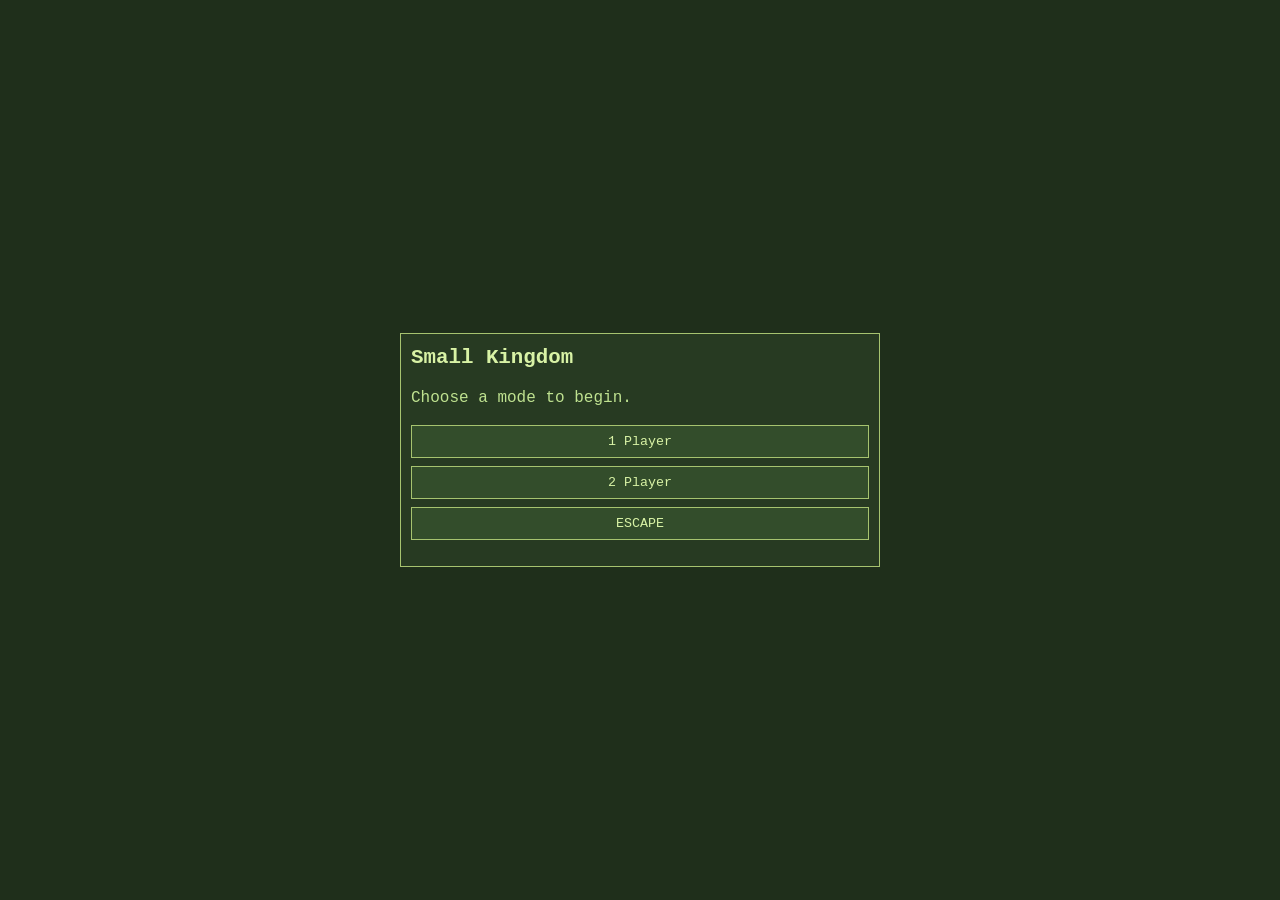
==== index.html @ 7035129c "first commit" ====
<!doctype html>
<html lang="en">
  <head>
    <meta charset="UTF-8" />
    <meta name="viewport" content="width=device-width, initial-scale=1.0" />
    <title>Yawhg-Style Prototype</title>
    <link rel="stylesheet" href="style.css" />
  </head>
  <body class="start-cover-active">
    <div class="start-menu" id="startMenu">
      <div class="panel start-panel">
        <h1>Small Kingdom</h1>
        <p class="muted">Choose a mode to begin.</p>
        <div class="menu-actions">
          <button type="button" id="startOnePlayer">1 Player</button>
          <button type="button" id="startTwoPlayer">2 Player</button>
          <button type="button" id="escapeButton">ESCAPE</button>
        </div>
        <p class="muted" id="startStatus"></p>
      </div>
    </div>

    <div class="container hidden" id="gameContainer">
      <div class="panel">
        <h1>Small Kingdom (Yawhg-Style Prototype)</h1>
      </div>

      <div class="panel tracker">
        <div><span class="label">Round:</span> <span id="roundValue">1</span></div>
        <div>
          <span class="label">Current Player:</span>
          <span id="playerTurnValue">1</span> / <span id="playerCountValue">2</span>
        </div>
        <div>
          <span class="label">Theme:</span>
          <select id="themeSelect" aria-label="Theme selector">
            <option value="gba-olive">GBA Olive</option>
            <option value="gba-teal">GBA Teal</option>
            <option value="gba-violet">GBA Violet</option>
            <option value="terminal">Terminal Green</option>
          </select>
        </div>
      </div>

      <div class="panel" id="playerPanel">
        <h2>Player Info</h2>
        <p><span class="label">Name:</span> <span id="playerName"></span></p>
        <div class="stats-grid" id="statsGrid"></div>
      </div>

      <div class="panel" id="eventPanel">
        <h2>Event</h2>
        <p class="event-text" id="eventText"></p>
        <div class="choices">
          <button type="button" id="choiceAButton"></button>
          <button type="button" id="choiceBButton"></button>
        </div>
      </div>

      <div class="panel">
        <h2>History</h2>
        <div id="log" class="log"></div>
      </div>
    </div>

    <script src="script.js"></script>
  </body>
</html>
---- style.css ----
* {
  box-sizing: border-box;
}

:root {
  --bg: #1f2f1b;
  --text: #d8f2a5;
  --panel-bg: #273a22;
  --border: #a6c36f;
  --button-bg: #334d2b;
  --button-hover: #3f5f36;
  --button-active: #2b4325;
  --muted: #bfe290;
  --log-bg: #22331d;
  --log-border: #89ab57;
}

body[data-theme="gba-teal"] {
  --bg: #132a2e;
  --text: #c9f4ec;
  --panel-bg: #1c3a40;
  --border: #74b3a7;
  --button-bg: #285059;
  --button-hover: #31626d;
  --button-active: #20454d;
  --muted: #a8ddd3;
  --log-bg: #19353b;
  --log-border: #5f9a8f;
}

body[data-theme="gba-violet"] {
  --bg: #231e34;
  --text: #e2d8ff;
  --panel-bg: #2e2844;
  --border: #9c88d6;
  --button-bg: #3a3260;
  --button-hover: #4a3f78;
  --button-active: #322b53;
  --muted: #c8b6f5;
  --log-bg: #29223d;
  --log-border: #7e68bc;
}

body[data-theme="terminal"] {
  --bg: #000000;
  --text: #00ff66;
  --panel-bg: #050505;
  --border: #00aa44;
  --button-bg: #001a0a;
  --button-hover: #003314;
  --button-active: #004d1f;
  --muted: #7dffad;
  --log-bg: #020202;
  --log-border: #007a33;
}

body {
  margin: 0;
  background: var(--bg);
  color: var(--text);
  font-family: "Courier New", Courier, monospace;
  line-height: 1.35;
}

body.start-cover-active {
  overflow: hidden;
}

.hidden {
  display: none !important;
}

.start-menu {
  position: fixed;
  inset: 0;
  z-index: 1000;
  min-height: 100vh;
  display: grid;
  place-items: center;
  padding: 12px;
  background: var(--bg);
}

.start-panel {
  width: min(480px, 100%);
}

.menu-actions {
  display: grid;
  gap: 8px;
  margin-top: 8px;
}

.container {
  max-width: 920px;
  margin: 0 auto;
  padding: 12px;
  display: grid;
  gap: 10px;
}

.panel {
  border: 1px solid var(--border);
  padding: 10px;
  background: var(--panel-bg);
}

h1,
h2 {
  margin: 0 0 8px 0;
  font-weight: 700;
}

h1 {
  font-size: 1.3rem;
}

h2 {
  font-size: 1rem;
}

.tracker {
  display: flex;
  gap: 20px;
  flex-wrap: wrap;
}

.label {
  font-weight: 700;
}

.stats-grid {
  display: grid;
  grid-template-columns: repeat(2, minmax(120px, 1fr));
  gap: 6px;
}

.event-text {
  margin: 0 0 10px 0;
}

.choices {
  display: flex;
  gap: 8px;
  flex-wrap: wrap;
}

select {
  border: 1px solid var(--border);
  background: var(--button-bg);
  color: var(--text);
  padding: 6px 8px;
  font-family: inherit;
}

button {
  border: 1px solid var(--border);
  background: var(--button-bg);
  color: var(--text);
  padding: 8px 12px;
  font-family: inherit;
  cursor: pointer;
}

button:hover {
  background: var(--button-hover);
}

button:active {
  background: var(--button-active);
}

.log {
  max-height: 240px;
  overflow-y: auto;
  display: grid;
  gap: 6px;
}

.log-entry {
  border: 1px dashed var(--log-border);
  padding: 6px;
  background: var(--log-bg);
}

.muted {
  color: var(--muted);
}
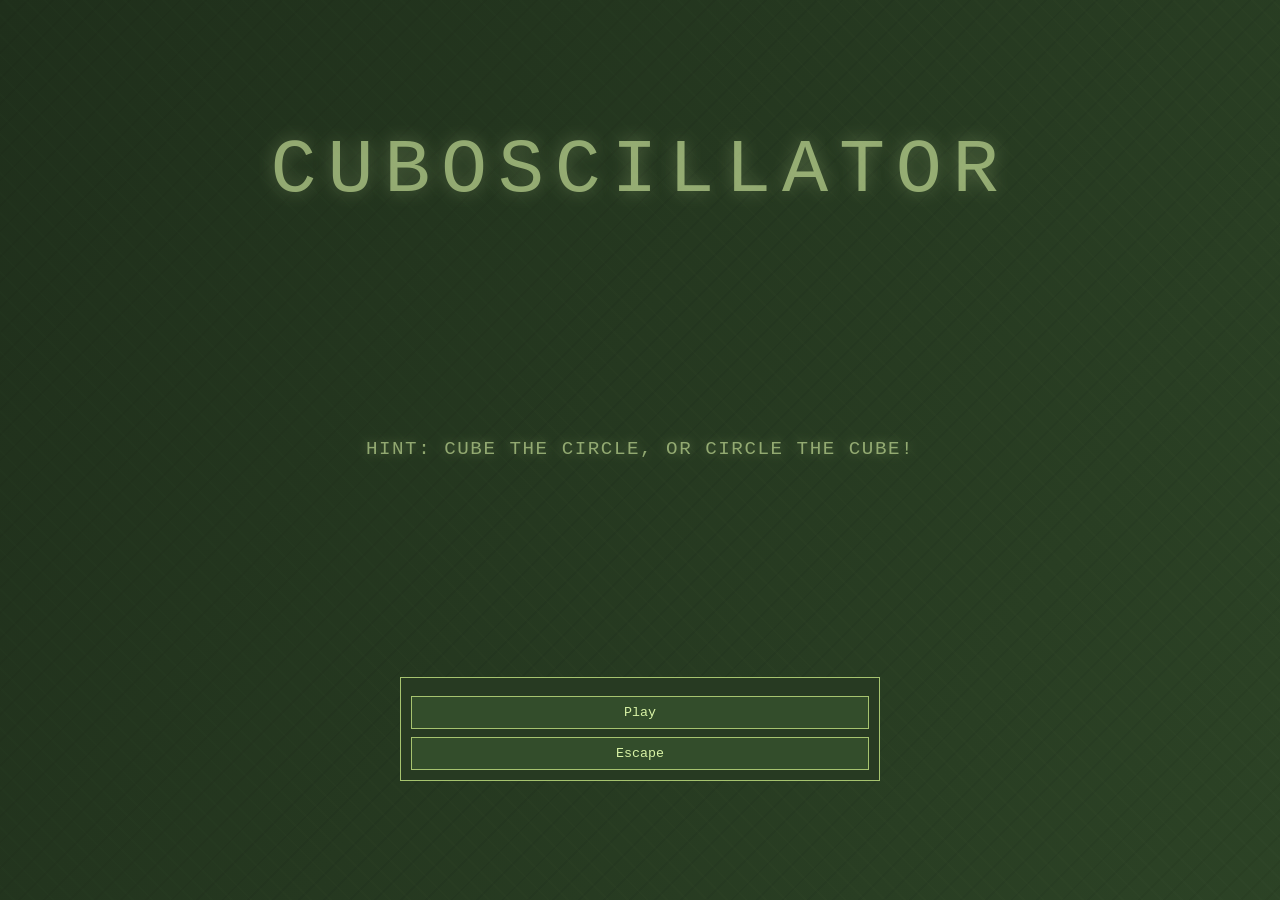
==== commit 342316e5: "dd" ====
--- a/index.html
+++ b/index.html
@@ -8,58 +8,114 @@
   </head>
   <body class="start-cover-active">
     <div class="start-menu" id="startMenu">
-      <div class="panel start-panel">
-        <h1>Small Kingdom</h1>
-        <p class="muted">Choose a mode to begin.</p>
+      <canvas id="waveVisualizer" class="wave-visualizer" aria-hidden="true"></canvas>
+      <div class="start-title" aria-hidden="true">cuboscillator</div>
+      <div class="start-hint" aria-hidden="true">Hint: Cube the Circle, or Circle the Cube!</div>
+      <div class="panel start-panel" id="modePanel">
         <div class="menu-actions">
-          <button type="button" id="startOnePlayer">1 Player</button>
-          <button type="button" id="startTwoPlayer">2 Player</button>
-          <button type="button" id="escapeButton">ESCAPE</button>
-        </div>
-        <p class="muted" id="startStatus"></p>
-      </div>
-    </div>
-
-    <div class="container hidden" id="gameContainer">
-      <div class="panel">
-        <h1>Small Kingdom (Yawhg-Style Prototype)</h1>
-      </div>
-
-      <div class="panel tracker">
-        <div><span class="label">Round:</span> <span id="roundValue">1</span></div>
-        <div>
-          <span class="label">Current Player:</span>
-          <span id="playerTurnValue">1</span> / <span id="playerCountValue">2</span>
-        </div>
-        <div>
-          <span class="label">Theme:</span>
-          <select id="themeSelect" aria-label="Theme selector">
-            <option value="gba-olive">GBA Olive</option>
-            <option value="gba-teal">GBA Teal</option>
-            <option value="gba-violet">GBA Violet</option>
-            <option value="terminal">Terminal Green</option>
-          </select>
+          <button type="button" id="startOnePlayer">Play</button>
+          <button type="button" id="escapeButton">Escape</button>
         </div>
       </div>
 
-      <div class="panel" id="playerPanel">
-        <h2>Player Info</h2>
-        <p><span class="label">Name:</span> <span id="playerName"></span></p>
-        <div class="stats-grid" id="statsGrid"></div>
-      </div>
-
-      <div class="panel" id="eventPanel">
-        <h2>Event</h2>
-        <p class="event-text" id="eventText"></p>
-        <div class="choices">
-          <button type="button" id="choiceAButton"></button>
-          <button type="button" id="choiceBButton"></button>
+      <div class="cube-overlay hidden" id="cubeOverlay">
+        <div class="cube-scene" aria-hidden="true">
+          <div class="cube-rotator">
+            <div class="cube" id="practiceCube">
+              <div class="cube-face face-front"></div>
+              <div class="cube-face face-back"></div>
+              <div class="cube-face face-right"></div>
+              <div class="cube-face face-left"></div>
+              <div class="cube-face face-top"></div>
+              <div class="cube-face face-bottom"></div>
+            </div>
+          </div>
         </div>
       </div>
 
-      <div class="panel">
-        <h2>History</h2>
-        <div id="log" class="log"></div>
+      <div class="cube-boundary" id="cubeBoundary" aria-hidden="true"></div>
+
+      <div class="cube-hover-ring center-ring" id="cubeHoverRing" aria-hidden="true"></div>
+
+      <div class="hud-panel hidden" id="hudPanel">
+        <div class="hud-row">
+          <label class="hud-toggle">
+            <input type="checkbox" id="toggleWaveCoords" checked />
+            <span>Show wave position</span>
+          </label>
+        </div>
+        <div class="hud-row">
+          <label class="hud-toggle">
+            <input type="checkbox" id="toggleWaveHeader" checked />
+            <span>Show waveform header</span>
+          </label>
+        </div>
+        <div class="hud-row">
+          <label class="hud-toggle">
+            <input type="checkbox" id="toggleFloatStop" />
+            <span>Stop floating</span>
+          </label>
+        </div>
+      </div>
+
+      <div class="waveform-header hidden" id="waveformHeader">Sine</div>
+
+      <div class="panel start-panel hidden" id="controlPanel">
+        <div class="status-row cube-coords-hud" id="cubeCoords">
+          <div class="coord-line">
+            <span>Cube dX:</span>
+            <strong id="cubeCoordX">0</strong>
+          </div>
+          <div class="coord-line">
+            <span>Cube dY:</span>
+            <strong id="cubeCoordY">0</strong>
+          </div>
+          <div class="coord-line">
+            <span>Dist:</span>
+            <strong id="cubeCoordDist">0</strong>
+          </div>
+        </div>
+        <div class="status-row wave-coords-hud hidden" id="waveCoords">
+          <div class="coord-line">
+            <span>Freq:</span>
+            <strong id="waveCoordX">0.00</strong>
+          </div>
+          <div class="coord-line">
+            <span>Amp:</span>
+            <strong id="waveCoordY">0.00</strong>
+          </div>
+        </div>
+        <div class="control-grid">
+          <div class="wasd-grid character-grid" id="wasdGrid">
+            <div class="wasd-card character-card" data-wasd-card data-key="W">
+              <div class="selection-arrow" aria-hidden="true">W</div>
+            </div>
+            <div class="wasd-card character-card" data-wasd-card data-key="A">
+              <div class="selection-arrow" aria-hidden="true">A</div>
+            </div>
+            <div class="wasd-card character-card" data-wasd-card data-key="S">
+              <div class="selection-arrow" aria-hidden="true">S</div>
+            </div>
+            <div class="wasd-card character-card" data-wasd-card data-key="D">
+              <div class="selection-arrow" aria-hidden="true">D</div>
+            </div>
+          </div>
+
+          <div class="direction-grid character-grid" id="directionGrid">
+            <div class="direction-card character-card" data-direction-card data-key="ArrowLeft">
+              <div class="selection-arrow" aria-hidden="true">&larr;</div>
+            </div>
+            <div class="direction-card character-card" data-direction-card data-key="ArrowUp">
+              <div class="selection-arrow" aria-hidden="true">&uarr;</div>
+            </div>
+            <div class="direction-card character-card" data-direction-card data-key="ArrowRight">
+              <div class="selection-arrow" aria-hidden="true">&rarr;</div>
+            </div>
+            <div class="direction-card character-card" data-direction-card data-key="ArrowDown">
+              <div class="selection-arrow" aria-hidden="true">&darr;</div>
+            </div>
+          </div>
+        </div>
       </div>
     </div>
 
--- a/style.css
+++ b/style.css
@@ -13,6 +13,16 @@
   --muted: #bfe290;
   --log-bg: #22331d;
   --log-border: #89ab57;
+  --grad-1: #1f2f1b;
+  --grad-2: #334d2b;
+  --grad-3: #6b8f4d;
+  --cube-face: #e6f3d3;
+  --cube-face-back: #142317;
+  --cube-face-right: #ffd98a;
+  --cube-face-left: #9fd6ff;
+  --cube-face-top: #fff1cf;
+  --cube-face-bottom: #1a2a3a;
+  --pulse-color: rgba(255, 224, 154, 0.7);
 }
 
 body[data-theme="gba-teal"] {
@@ -26,6 +36,9 @@
   --muted: #a8ddd3;
   --log-bg: #19353b;
   --log-border: #5f9a8f;
+  --grad-1: #132a2e;
+  --grad-2: #1f5a63;
+  --grad-3: #4ab3a8;
 }
 
 body[data-theme="gba-violet"] {
@@ -39,6 +52,9 @@
   --muted: #c8b6f5;
   --log-bg: #29223d;
   --log-border: #7e68bc;
+  --grad-1: #231e34;
+  --grad-2: #3e2b64;
+  --grad-3: #9c88d6;
 }
 
 body[data-theme="terminal"] {
@@ -52,6 +68,78 @@
   --muted: #7dffad;
   --log-bg: #020202;
   --log-border: #007a33;
+  --grad-1: #000000;
+  --grad-2: #003314;
+  --grad-3: #00aa44;
+}
+
+body[data-theme="synth-red"] {
+  --bg: #2b1010;
+  --text: #ffd9d9;
+  --panel-bg: #3b1717;
+  --border: #d86a6a;
+  --button-bg: #5a2323;
+  --button-hover: #6a2c2c;
+  --button-active: #4a1c1c;
+  --muted: #f3b5b5;
+  --log-bg: #311313;
+  --log-border: #b95555;
+  --grad-1: #2b1010;
+  --grad-2: #6a2424;
+  --grad-3: #cc4b4b;
+  --cube-face: #c8fff4;
+  --cube-face-back: #132f2b;
+  --cube-face-right: #9ff2ff;
+  --cube-face-left: #7df7d5;
+  --cube-face-top: #e6fff9;
+  --cube-face-bottom: #1a3d36;
+  --pulse-color: rgba(138, 214, 255, 0.7);
+}
+
+body[data-theme="synth-blue"] {
+  --bg: #11203f;
+  --text: #d8e8ff;
+  --panel-bg: #1a2d54;
+  --border: #6f93d8;
+  --button-bg: #243f73;
+  --button-hover: #2d4f8d;
+  --button-active: #1d335f;
+  --muted: #b6ceff;
+  --log-bg: #16284a;
+  --log-border: #5d7fc2;
+  --grad-1: #11203f;
+  --grad-2: #2a4f8a;
+  --grad-3: #6f93d8;
+  --cube-face: #ffe1a6;
+  --cube-face-back: #3a250e;
+  --cube-face-right: #ffc36f;
+  --cube-face-left: #ffdca0;
+  --cube-face-top: #fff0c7;
+  --cube-face-bottom: #4a2e10;
+  --pulse-color: rgba(255, 196, 122, 0.7);
+}
+
+body[data-theme="synth-yellow"] {
+  --bg: #2f2a10;
+  --text: #fff6cc;
+  --panel-bg: #423915;
+  --border: #d5bf63;
+  --button-bg: #5a4b1f;
+  --button-hover: #6f5c26;
+  --button-active: #4c3f1b;
+  --muted: #efde9a;
+  --log-bg: #382f13;
+  --log-border: #b39d4a;
+  --grad-1: #2f2a10;
+  --grad-2: #6b5a20;
+  --grad-3: #c7ab3f;
+  --cube-face: #b9d8ff;
+  --cube-face-back: #12253f;
+  --cube-face-right: #8fc0ff;
+  --cube-face-left: #a6ccff;
+  --cube-face-top: #d3e7ff;
+  --cube-face-bottom: #152c4a;
+  --pulse-color: rgba(150, 210, 255, 0.7);
 }
 
 body {
@@ -66,6 +154,21 @@
   overflow: hidden;
 }
 
+body.start-cover-active .wave-visualizer,
+body.start-cover-active .cube-hover-ring,
+body.start-cover-active .waveform-header {
+  opacity: 0;
+  visibility: hidden;
+}
+
+body:not(.start-cover-active) .start-title {
+  display: none;
+}
+
+body:not(.start-cover-active) .start-hint {
+  display: none;
+}
+
 .hidden {
   display: none !important;
 }
@@ -79,16 +182,575 @@
   place-items: center;
   padding: 12px;
   background: var(--bg);
+  overflow: hidden;
+}
+
+.wave-visualizer {
+  position: absolute;
+  inset: 0;
+  width: 100%;
+  height: 100%;
+  z-index: 0;
+  pointer-events: none;
+  opacity: 0.35;
+}
+
+.start-menu::before,
+.start-menu::after {
+  content: "";
+  position: absolute;
+  inset: 0;
+  pointer-events: none;
+  z-index: 0;
+}
+
+.start-menu::before {
+  background: linear-gradient(120deg, var(--grad-1), var(--grad-2), var(--grad-3));
+  background-size: 200% 200%;
+  animation: startGradientPan 18s ease-in-out infinite alternate;
+  opacity: 0.65;
+}
+
+.start-menu::after {
+  background-image:
+    repeating-linear-gradient(45deg, rgba(255, 255, 255, 0.08) 0, rgba(255, 255, 255, 0.08) 2px, transparent 2px, transparent 14px),
+    repeating-linear-gradient(-45deg, rgba(0, 0, 0, 0.12) 0, rgba(0, 0, 0, 0.12) 2px, transparent 2px, transparent 18px);
+  mix-blend-mode: overlay;
+  opacity: 0.4;
+  background-size: 180% 180%;
+  animation: startGeoDrift 24s linear infinite;
 }
 
 .start-panel {
   width: min(480px, 100%);
+  position: relative;
+  z-index: 2;
+}
+
+.start-title {
+  position: relative;
+  z-index: 2;
+  font-size: clamp(2.4rem, 6vw, 5rem);
+  letter-spacing: 0.14em;
+  text-transform: uppercase;
+  color: color-mix(in srgb, var(--text) 70%, transparent);
+  opacity: 0.85;
+  text-shadow: 0 0 18px color-mix(in srgb, var(--text) 35%, transparent);
+}
+
+.start-hint {
+  position: relative;
+  z-index: 2;
+  font-size: clamp(0.9rem, 2.2vw, 1.2rem);
+  letter-spacing: 0.08em;
+  text-transform: uppercase;
+  color: color-mix(in srgb, var(--text) 75%, transparent);
+  opacity: 0.8;
+  text-shadow: 0 0 12px color-mix(in srgb, var(--text) 45%, transparent);
+  animation: hintDrift 12s linear infinite;
+}
+
+.cube-overlay {
+  position: absolute;
+  inset: 0;
+  display: grid;
+  place-items: center;
+  padding-top: 0;
+  z-index: 1;
+  pointer-events: none;
+  transform: translate(var(--cube-offset-x, 0px), var(--cube-offset-y, 0px));
+}
+
+.cube-overlay.no-float .cube-scene {
+  animation: none;
+}
+
+.cube-boundary {
+  position: absolute;
+  left: 50%;
+  top: 40%;
+  width: var(--cube-boundary-width, 440px);
+  height: calc(var(--cube-boundary-height, 360px) * 1.2);
+  transform: translate(-50%, -50%);
+  border: 1px dashed color-mix(in srgb, var(--text) 12%, transparent);
+  border-radius: 18px;
+  opacity: 0;
+  pointer-events: none;
+  transition: border-color 0.15s ease, box-shadow 0.15s ease, opacity 0.15s ease;
+}
+
+.cube-boundary.edge-left {
+  box-shadow: inset 6px 0 14px color-mix(in srgb, var(--text) 40%, transparent);
+  opacity: 0.7;
+}
+
+.cube-boundary.edge-right {
+  box-shadow: inset -6px 0 14px color-mix(in srgb, var(--text) 40%, transparent);
+  opacity: 0.7;
+}
+
+.cube-boundary.edge-top {
+  box-shadow: inset 0 6px 14px color-mix(in srgb, var(--text) 40%, transparent);
+  opacity: 0.7;
+}
+
+.cube-boundary.edge-bottom {
+  box-shadow: inset 0 -6px 14px color-mix(in srgb, var(--text) 40%, transparent);
+  opacity: 0.7;
+}
+
+.cube-overlay .cube-scene {
+  transform: translateY(-156px);
+  animation: cubeFloat 5.6s ease-in-out infinite;
+}
+
+.cube-overlay .cube-hover-ring {
+  pointer-events: auto;
+}
+
+.cube-hover-ring.center-ring {
+  position: absolute;
+  left: 50%;
+  top: 32%;
+  transform: translate(-50%, -50%);
+  pointer-events: none;
+  z-index: 1;
+}
+
+.hud-panel {
+  position: absolute;
+  top: 16px;
+  right: 16px;
+  z-index: 4;
+  display: grid;
+  gap: 8px;
+  text-align: right;
+}
+
+.hud-row {
+  display: flex;
+  justify-content: flex-end;
+}
+
+.hud-toggle {
+  display: flex;
+  gap: 8px;
+  align-items: center;
+  font-size: 0.85rem;
+  background: color-mix(in srgb, var(--panel-bg) 70%, transparent);
+  border: 1px solid color-mix(in srgb, var(--border) 60%, transparent);
+  padding: 6px 10px;
+  border-radius: 999px;
+}
+
+.hud-toggle input {
+  accent-color: var(--text);
+}
+
+.waveform-header {
+  position: absolute;
+  left: 50%;
+  top: 14%;
+  transform: translate(-50%, -50%);
+  font-size: clamp(2.6rem, 6vw, 4.8rem);
+  font-weight: 700;
+  letter-spacing: 0.08em;
+  text-transform: uppercase;
+  color: color-mix(in srgb, var(--text) 40%, transparent);
+  opacity: 0.45;
+  pointer-events: none;
+}
+
+.status-row {
+  display: flex;
+  justify-content: center;
+  gap: 8px;
+  margin-bottom: 10px;
+  font-size: 0.85rem;
+}
+
+.wave-coords-hud {
+  position: absolute;
+  top: -72px;
+  left: auto;
+  right: 12px;
+  width: calc(50% - 8px);
+  margin-bottom: 0;
+  flex-direction: column;
+  align-items: flex-end;
+  gap: 4px;
+  background: none;
+  border: none;
+  padding: 0;
+}
+
+.coord-line {
+  display: flex;
+  gap: 6px;
+  align-items: baseline;
+}
+
+.cube-coords-hud {
+  position: absolute;
+  top: -72px;
+  left: 12px;
+  right: auto;
+  width: calc(50% - 8px);
+  margin-bottom: 0;
+  flex-direction: column;
+  align-items: flex-start;
+  gap: 4px;
+  background: none;
+  border: none;
+  padding: 0;
+}
+
+#controlPanel {
+  position: absolute;
+  left: 50%;
+  bottom: 12px;
+  transform: translateX(-50%);
+  width: min(680px, calc(100% - 24px));
+  z-index: 3;
+  margin-top: 0;
+  background: color-mix(in srgb, var(--panel-bg) 62%, transparent);
+  backdrop-filter: blur(2px);
+  border-width: 2px;
+}
+
+#controlPanel.space-active {
+  box-shadow: 0 0 0 2px var(--text), 0 0 18px color-mix(in srgb, var(--text) 45%, transparent);
 }
 
 .menu-actions {
   display: grid;
   gap: 8px;
   margin-top: 8px;
+}
+
+.cube-scene {
+  display: grid;
+  place-items: center;
+  margin: 0;
+  min-height: 170px;
+  perspective: 700px;
+}
+
+.cube-hover-ring {
+  position: relative;
+  width: 210px;
+  height: 210px;
+  border-radius: 50%;
+  display: grid;
+  place-items: center;
+  border: 1px dashed color-mix(in srgb, var(--text) 45%, transparent);
+  box-shadow: 0 0 24px color-mix(in srgb, var(--text) 22%, transparent);
+}
+
+.cube-hover-ring.pulsing::after {
+  content: "";
+  position: absolute;
+  inset: -12px;
+  border-radius: 50%;
+  border: 1px solid var(--pulse-color);
+  box-shadow: 0 0 28px color-mix(in srgb, var(--pulse-color) 70%, transparent);
+  opacity: 0;
+  transform: scale(0.9);
+  animation: ringPulse 1.2s ease-out infinite;
+  pointer-events: none;
+}
+
+.cube-rotator {
+  transform-style: preserve-3d;
+  animation: cubeSpin 9s linear infinite;
+}
+
+.cube {
+  --cube-size: 74px;
+  --cube-tilt-x: -18deg;
+  --cube-tilt-y: 22deg;
+  position: relative;
+  width: var(--cube-size);
+  height: var(--cube-size);
+  transform-style: preserve-3d;
+  transform: rotateX(var(--cube-tilt-x)) rotateY(var(--cube-tilt-y));
+  transition: transform 0.18s ease-out, width 0.18s ease-out, height 0.18s ease-out;
+}
+
+.cube-face {
+  position: absolute;
+  inset: 0;
+  border: 1px solid var(--border);
+  background: var(--cube-face);
+}
+
+.face-front {
+  transform: translateZ(calc(var(--cube-size) / 2));
+}
+
+.face-back {
+  transform: rotateY(180deg) translateZ(calc(var(--cube-size) / 2));
+  background: var(--cube-face-back);
+}
+
+.face-right {
+  transform: rotateY(90deg) translateZ(calc(var(--cube-size) / 2));
+  background: var(--cube-face-right);
+}
+
+.face-left {
+  transform: rotateY(-90deg) translateZ(calc(var(--cube-size) / 2));
+  background: var(--cube-face-left);
+}
+
+.face-top {
+  transform: rotateX(90deg) translateZ(calc(var(--cube-size) / 2));
+  background: var(--cube-face-top);
+}
+
+.face-bottom {
+  transform: rotateX(-90deg) translateZ(calc(var(--cube-size) / 2));
+  background: var(--cube-face-bottom);
+}
+
+.character-grid {
+  display: grid;
+  grid-template-columns: repeat(3, minmax(96px, 1fr));
+  gap: 10px 12px;
+  margin-top: 10px;
+  justify-items: stretch;
+}
+
+.control-grid {
+  display: grid;
+  grid-template-columns: repeat(2, minmax(180px, 1fr));
+  gap: 16px;
+  align-items: start;
+}
+
+.direction-grid {
+  grid-template-columns: repeat(3, minmax(96px, 1fr));
+  grid-template-areas:
+    ". up ."
+    "left down right";
+  max-width: 430px;
+  margin-inline: auto;
+}
+
+.wasd-grid {
+  grid-template-columns: repeat(3, minmax(96px, 1fr));
+  grid-template-areas:
+    ". up ."
+    "left down right";
+  max-width: 430px;
+  margin-inline: auto;
+}
+
+.wasd-card[data-key="W"] {
+  grid-area: up;
+}
+
+.wasd-card[data-key="A"] {
+  grid-area: left;
+}
+
+.wasd-card[data-key="S"] {
+  grid-area: down;
+}
+
+.wasd-card[data-key="D"] {
+  grid-area: right;
+}
+
+.direction-card[data-key="ArrowUp"] {
+  grid-area: up;
+}
+
+.direction-card[data-key="ArrowLeft"] {
+  grid-area: left;
+}
+
+.direction-card[data-key="ArrowDown"] {
+  grid-area: down;
+}
+
+.direction-card[data-key="ArrowRight"] {
+  grid-area: right;
+}
+
+.synth-panel {
+  margin-top: 10px;
+}
+
+.synth-controls {
+  display: flex;
+  gap: 8px;
+  flex-wrap: wrap;
+  align-items: center;
+}
+
+.synth-controls label {
+  font-weight: 700;
+}
+
+.character-card {
+  position: relative;
+  border: 1px solid var(--border);
+  background: var(--panel-bg);
+  padding: 12px;
+  transition: border-color 0.15s ease, box-shadow 0.15s ease,
+    transform 0.15s ease;
+  width: 100%;
+  height: 118px;
+  display: flex;
+  flex-direction: column;
+  align-items: center;
+  justify-content: center;
+  text-align: center;
+}
+
+.character-card h3 {
+  margin: 0 0 4px 0;
+}
+
+.selection-arrow {
+  font-size: 1.6rem;
+  color: var(--muted);
+  margin-bottom: 6px;
+  display: inline-block;
+  transition: color 0.2s ease, transform 0.2s ease;
+}
+
+.character-card.active {
+  border-color: var(--text);
+  box-shadow: 0 0 0 2px var(--text);
+  transform: translateY(-2px);
+}
+
+.character-card.active .selection-arrow {
+  color: var(--text);
+  animation: arrowPulse 1s ease-in-out infinite;
+}
+
+.character-card.taken {
+  opacity: 0.45;
+  filter: grayscale(0.25);
+}
+
+.character-card.taken .selection-arrow {
+  animation: none;
+}
+
+.character-badge {
+  position: absolute;
+  top: 8px;
+  right: 8px;
+  padding: 2px 6px;
+  border: 1px solid var(--border);
+  background: var(--button-bg);
+  font-size: 0.75rem;
+  color: var(--text);
+}
+
+@keyframes arrowPulse {
+  0% {
+    transform: translateY(0);
+  }
+  50% {
+    transform: translateY(-3px);
+  }
+  100% {
+    transform: translateY(0);
+  }
+}
+
+@media (max-width: 540px) {
+  .character-grid {
+    grid-template-columns: 1fr;
+  }
+
+  .control-grid {
+    grid-template-columns: 1fr;
+  }
+
+  .direction-grid {
+    grid-template-columns: repeat(3, minmax(80px, 1fr));
+    grid-template-areas:
+      ". up ."
+      "left down right";
+  }
+}
+
+@keyframes startGradientPan {
+  0% {
+    background-position: 0% 50%;
+  }
+  100% {
+    background-position: 100% 50%;
+  }
+}
+
+@keyframes startGeoDrift {
+  0% {
+    background-position: 0% 0%;
+  }
+  100% {
+    background-position: 120% 120%;
+  }
+}
+
+@keyframes cubeSpin {
+  0% {
+    transform: rotateY(0deg);
+  }
+  100% {
+    transform: rotateY(360deg);
+  }
+}
+
+@keyframes hintDrift {
+  0% {
+    transform: translate(0, 0);
+  }
+  25% {
+    transform: translate(8px, 0);
+  }
+  50% {
+    transform: translate(8px, 8px);
+  }
+  75% {
+    transform: translate(0, 8px);
+  }
+  100% {
+    transform: translate(0, 0);
+  }
+}
+
+@keyframes ringPulse {
+  0% {
+    opacity: 0.75;
+    transform: scale(0.9);
+  }
+  70% {
+    opacity: 0;
+    transform: scale(1.2);
+  }
+  100% {
+    opacity: 0;
+    transform: scale(1.25);
+  }
+}
+
+@keyframes cubeFloat {
+  0% {
+    transform: translateY(-156px);
+  }
+  50% {
+    transform: translateY(-176px);
+  }
+  100% {
+    transform: translateY(-156px);
+  }
 }
 
 .container {
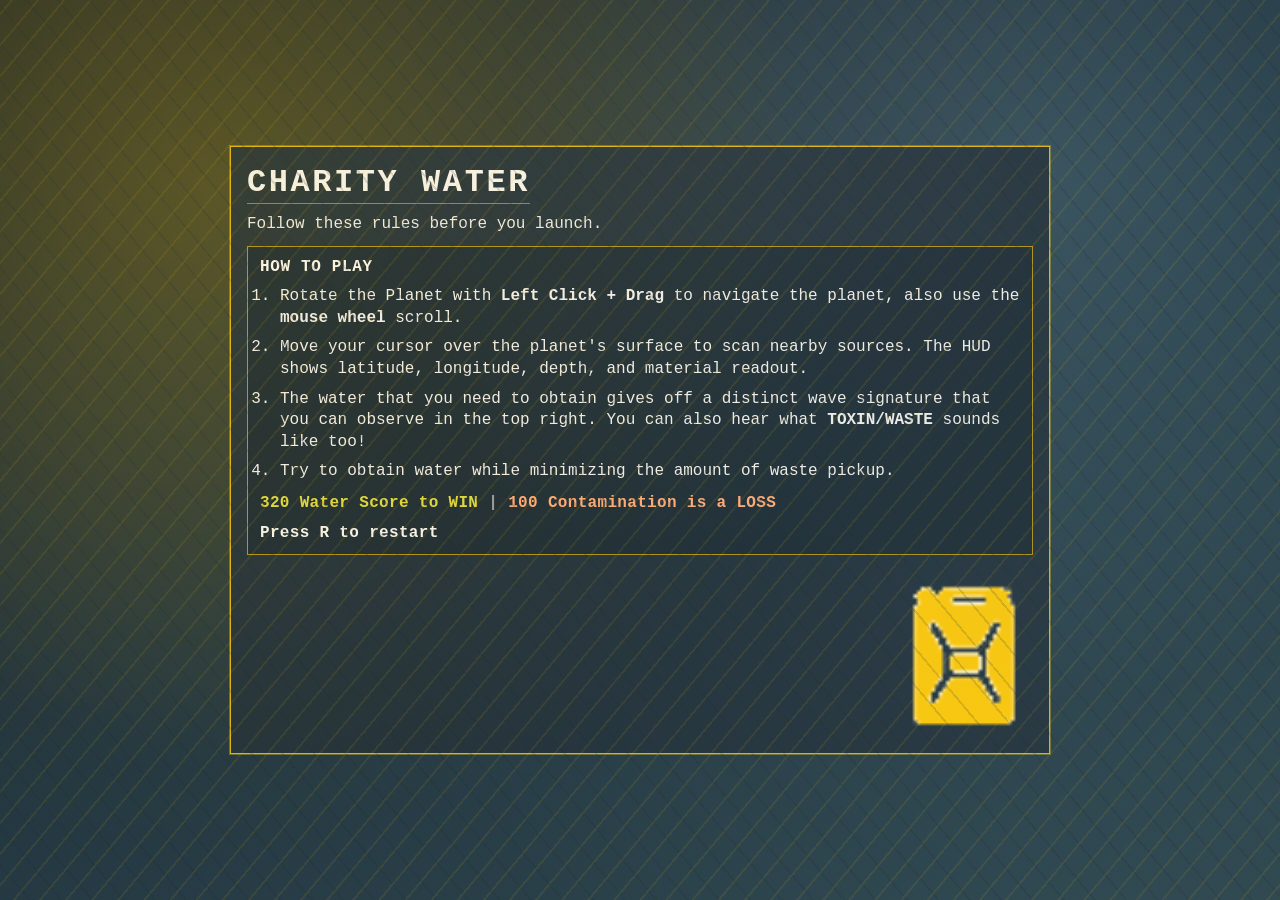
==== commit 969661aa: "ADDED COLOR SCHEME + Brand" ====
--- a/index.html
+++ b/index.html
@@ -7,118 +7,144 @@
     <link rel="stylesheet" href="style.css" />
   </head>
   <body class="start-cover-active">
-    <div class="start-menu" id="startMenu">
-      <canvas id="waveVisualizer" class="wave-visualizer" aria-hidden="true"></canvas>
-      <div class="start-title" aria-hidden="true">cuboscillator</div>
-      <div class="start-hint" aria-hidden="true">Hint: Cube the Circle, or Circle the Cube!</div>
-      <div class="panel start-panel" id="modePanel">
-        <div class="menu-actions">
-          <button type="button" id="startOnePlayer">Play</button>
-          <button type="button" id="escapeButton">Escape</button>
+    <section class="game-start-menu" id="gameStartMenu" aria-label="Game start menu">
+      <div class="game-start-panel">
+        <h1 class="game-start-title">
+          <a
+            class="game-start-title-link"
+            href="https://www.charitywater.org/home?utm_source=bing&utm_medium=paid-ppc&utm_campaign=bof-spring-usrow&utm_term=MS_BOFU_Brand_PD_SRC_BRN_CVR_SPR_USA_MTD_V1&utm_content=branded&msclkid=fe38f12017af1ccf697d988217a531d9"
+            target="_blank"
+            rel="noopener noreferrer"
+          >
+            CHARITY WATER
+          </a>
+        </h1>
+        <p class="game-start-subtitle">Follow these rules before you launch.</p>
+
+        <div class="game-rules" aria-label="Mission rules">
+          <h2>How to Play</h2>
+          <ol>
+            <li>
+              Rotate the Planet with <strong>Left Click + Drag</strong> to navigate the planet,
+              also use the <strong>mouse wheel</strong> scroll.
+            </li>
+            <li>
+              Move your cursor over the planet's surface to scan nearby sources.
+              The HUD shows latitude, longitude, depth, and material readout.
+            </li>
+            <li>
+              The water that you need to obtain gives off a distinct wave signature
+              that you can observe in the top right. You can also hear what
+              <strong>TOXIN/WASTE</strong> sounds like too!
+            </li>
+            <li>
+              Try to obtain water while minimizing the amount of waste pickup.
+            </li>
+          </ol>
+          <p class="game-rule-emphasis game-rule-outcome" aria-label="Win and loss conditions">
+            <strong class="win-text">320 Water Score to WIN</strong>
+            <span class="rule-divider">|</span>
+            <strong class="loss-text">100 Contamination is a LOSS</strong>
+          </p>
+          <p class="game-rule-emphasis game-rule-restart">Press <strong>R</strong> to restart</p>
+        </div>
+
+        <div class="game-start-actions">
+          <button type="button" id="startMissionButton" aria-label="Start Mission">
+            <img
+              src="color scheme/logo for charity water.png"
+              alt="Start Mission"
+              class="start-mission-logo"
+            />
+          </button>
         </div>
       </div>
-
-      <div class="cube-overlay hidden" id="cubeOverlay">
-        <div class="cube-scene" aria-hidden="true">
-          <div class="cube-rotator">
-            <div class="cube" id="practiceCube">
-              <div class="cube-face face-front"></div>
-              <div class="cube-face face-back"></div>
-              <div class="cube-face face-right"></div>
-              <div class="cube-face face-left"></div>
-              <div class="cube-face face-top"></div>
-              <div class="cube-face face-bottom"></div>
-            </div>
-          </div>
+    </section>
+    <main class="scanner-stage" aria-label="Planet scanner">
+      <canvas id="planetCanvas" class="planet-canvas" aria-hidden="true"></canvas>
+      <a
+        class="scanner-charity-header"
+        href="https://www.charitywater.org/home?utm_source=bing&utm_medium=paid-ppc&utm_campaign=bof-spring-usrow&utm_term=MS_BOFU_Brand_PD_SRC_BRN_CVR_SPR_USA_MTD_V1&utm_content=branded&msclkid=fe38f12017af1ccf697d988217a531d9"
+        target="_blank"
+        rel="noopener noreferrer"
+        aria-label="Visit charity: water"
+      >
+        <img
+          src="color scheme/logo for charity water.png"
+          alt="charity: water logo"
+          class="scanner-charity-logo"
+        />
+        <span class="scanner-charity-title">charity: water</span>
+      </a>
+      <div class="scanner-hud" aria-live="polite">
+        <div class="scanner-title">Planet Scan</div>
+        <div class="scanner-line">Hover to scan surface</div>
+        <div class="scanner-line">Left click + drag to rotate longitude / latitude</div>
+        <div class="scanner-line">Right click to place a scan marker</div>
+        <div class="scanner-line">Mouse wheel to zoom</div>
+        <div class="scanner-readout">
+          <span>Lat:</span>
+          <strong id="latReadout">0.0°</strong>
+          <span>Lon:</span>
+          <strong id="lonReadout">0.0°</strong>
+          <span>Depth:</span>
+          <strong id="depthReadout">0%</strong>
+        </div>
+        <div class="scanner-readout">
+          <span>Material:</span>
+          <strong id="materialReadout">None</strong>
+          <span>Water Score:</span>
+          <strong id="waterScoreReadout">0</strong>
+          <span>Contam:</span>
+          <strong id="contaminationReadout">0/100</strong>
+        </div>
+        <div class="scanner-readout scanner-graph" id="materialGraph" aria-label="Material graph">
+          <span>Water</span>
+          <strong id="graphWater">12</strong>
+          <span>Toxin</span>
+          <strong id="graphToxin">19</strong>
+          <span>Waste</span>
+          <strong id="graphWaste">19</strong>
+        </div>
+        <div class="scanner-readout scanner-status-row">
+          <strong class="scanner-status" id="missionStatus" data-state="running">Collect water and avoid contamination.</strong>
+        </div>
+        <div class="scanner-readout scanner-actions">
+          <button type="button" id="restartMission">Restart (R)</button>
+          <button type="button" id="viewRulesButton">View Rules</button>
         </div>
       </div>
-
-      <div class="cube-boundary" id="cubeBoundary" aria-hidden="true"></div>
-
-      <div class="cube-hover-ring center-ring" id="cubeHoverRing" aria-hidden="true"></div>
-
-      <div class="hud-panel hidden" id="hudPanel">
-        <div class="hud-row">
-          <label class="hud-toggle">
-            <input type="checkbox" id="toggleWaveCoords" checked />
-            <span>Show wave position</span>
-          </label>
-        </div>
-        <div class="hud-row">
-          <label class="hud-toggle">
-            <input type="checkbox" id="toggleWaveHeader" checked />
-            <span>Show waveform header</span>
-          </label>
-        </div>
-        <div class="hud-row">
-          <label class="hud-toggle">
-            <input type="checkbox" id="toggleFloatStop" />
-            <span>Stop floating</span>
-          </label>
+      <div class="scanner-material-key" aria-label="Material key">
+        <div class="scanner-key-title">Materials</div>
+        <button type="button" class="scanner-key-item" data-material="water">
+          <span class="scanner-key-swatch material-water" aria-hidden="true"></span>
+          <span>Water</span>
+          <span class="scanner-key-hint">HOVER</span>
+        </button>
+        <button type="button" class="scanner-key-item" data-material="toxin">
+          <span class="scanner-key-swatch material-toxin" aria-hidden="true"></span>
+          <span>Toxin</span>
+          <span class="scanner-key-hint">HOVER</span>
+        </button>
+        <button type="button" class="scanner-key-item" data-material="waste">
+          <span class="scanner-key-swatch material-waste" aria-hidden="true"></span>
+          <span>Waste</span>
+          <span class="scanner-key-hint">HOVER</span>
+        </button>
+        <div class="scanner-volume-control" aria-label="Audio volume control">
+          <span class="scanner-volume-label">Volume</span>
+          <input
+            type="range"
+            id="volumeKnob"
+            class="scanner-volume-knob"
+            min="0"
+            max="100"
+            value="60"
+            aria-label="Scanner volume"
+          />
         </div>
       </div>
-
-      <div class="waveform-header hidden" id="waveformHeader">Sine</div>
-
-      <div class="panel start-panel hidden" id="controlPanel">
-        <div class="status-row cube-coords-hud" id="cubeCoords">
-          <div class="coord-line">
-            <span>Cube dX:</span>
-            <strong id="cubeCoordX">0</strong>
-          </div>
-          <div class="coord-line">
-            <span>Cube dY:</span>
-            <strong id="cubeCoordY">0</strong>
-          </div>
-          <div class="coord-line">
-            <span>Dist:</span>
-            <strong id="cubeCoordDist">0</strong>
-          </div>
-        </div>
-        <div class="status-row wave-coords-hud hidden" id="waveCoords">
-          <div class="coord-line">
-            <span>Freq:</span>
-            <strong id="waveCoordX">0.00</strong>
-          </div>
-          <div class="coord-line">
-            <span>Amp:</span>
-            <strong id="waveCoordY">0.00</strong>
-          </div>
-        </div>
-        <div class="control-grid">
-          <div class="wasd-grid character-grid" id="wasdGrid">
-            <div class="wasd-card character-card" data-wasd-card data-key="W">
-              <div class="selection-arrow" aria-hidden="true">W</div>
-            </div>
-            <div class="wasd-card character-card" data-wasd-card data-key="A">
-              <div class="selection-arrow" aria-hidden="true">A</div>
-            </div>
-            <div class="wasd-card character-card" data-wasd-card data-key="S">
-              <div class="selection-arrow" aria-hidden="true">S</div>
-            </div>
-            <div class="wasd-card character-card" data-wasd-card data-key="D">
-              <div class="selection-arrow" aria-hidden="true">D</div>
-            </div>
-          </div>
-
-          <div class="direction-grid character-grid" id="directionGrid">
-            <div class="direction-card character-card" data-direction-card data-key="ArrowLeft">
-              <div class="selection-arrow" aria-hidden="true">&larr;</div>
-            </div>
-            <div class="direction-card character-card" data-direction-card data-key="ArrowUp">
-              <div class="selection-arrow" aria-hidden="true">&uarr;</div>
-            </div>
-            <div class="direction-card character-card" data-direction-card data-key="ArrowRight">
-              <div class="selection-arrow" aria-hidden="true">&rarr;</div>
-            </div>
-            <div class="direction-card character-card" data-direction-card data-key="ArrowDown">
-              <div class="selection-arrow" aria-hidden="true">&darr;</div>
-            </div>
-          </div>
-        </div>
-      </div>
-    </div>
-
+    </main>
     <script src="script.js"></script>
   </body>
 </html>
--- a/style.css
+++ b/style.css
@@ -3,26 +3,28 @@
 }
 
 :root {
-  --bg: #1f2f1b;
-  --text: #d8f2a5;
-  --panel-bg: #273a22;
-  --border: #a6c36f;
-  --button-bg: #334d2b;
-  --button-hover: #3f5f36;
-  --button-active: #2b4325;
-  --muted: #bfe290;
-  --log-bg: #22331d;
-  --log-border: #89ab57;
-  --grad-1: #1f2f1b;
-  --grad-2: #334d2b;
-  --grad-3: #6b8f4d;
-  --cube-face: #e6f3d3;
-  --cube-face-back: #142317;
-  --cube-face-right: #ffd98a;
-  --cube-face-left: #9fd6ff;
-  --cube-face-top: #fff1cf;
-  --cube-face-bottom: #1a2a3a;
-  --pulse-color: rgba(255, 224, 154, 0.7);
+  --bg: #1c252b;
+  --text: #f5f0e6;
+  --panel-bg: #25343c;
+  --border: #ffc907;
+  --button-bg: #2d3f49;
+  --button-hover: #35515f;
+  --button-active: #263943;
+  --muted: #d7d2c8;
+  --log-bg: #1f2c33;
+  --log-border: #77a8bb;
+  --grad-1: #182229;
+  --grad-2: #2b3f49;
+  --grad-3: #77a8bb;
+  --cube-face: #f9d958;
+  --cube-face-back: #283037;
+  --cube-face-right: #77a8bb;
+  --cube-face-left: #8ebbc9;
+  --cube-face-top: #fff0b7;
+  --cube-face-bottom: #1b252c;
+  --pulse-color: rgba(255, 201, 7, 0.65);
+  --win-accent: color-mix(in srgb, var(--border) 62%, #a9ef9a);
+  --loss-accent: color-mix(in srgb, var(--border) 35%, #ff9ab0);
 }
 
 body[data-theme="gba-teal"] {
@@ -152,6 +154,189 @@
 
 body.start-cover-active {
   overflow: hidden;
+  --bg: #1a2329;
+  --text: #fbf7ef;
+  --panel-bg: #25343c;
+  --border: #ffc907;
+  --button-bg: #2c414c;
+  --button-hover: #375663;
+  --button-active: #273a45;
+  --muted: #ddd6ca;
+  --log-bg: #1f2e36;
+  --log-border: #77a8bb;
+  --grad-1: #172129;
+  --grad-2: #2a3e48;
+  --grad-3: #77a8bb;
+}
+
+body.start-cover-active .scanner-stage {
+  pointer-events: none;
+}
+
+body:not(.start-cover-active) .game-start-menu {
+  display: none;
+}
+
+.game-start-menu {
+  position: fixed;
+  inset: 0;
+  z-index: 10;
+  display: grid;
+  place-items: center;
+  padding: 14px;
+  overflow: hidden;
+  background:
+    radial-gradient(circle at 18% 20%, color-mix(in srgb, #ffc907 22%, transparent), transparent 45%),
+    radial-gradient(circle at 82% 18%, color-mix(in srgb, #77a8bb 22%, transparent), transparent 42%),
+    linear-gradient(150deg, #1a242b, #243842, #304850);
+}
+
+.game-start-menu::before,
+.game-start-menu::after {
+  content: "";
+  position: absolute;
+  inset: -20%;
+  pointer-events: none;
+}
+
+.game-start-menu::before {
+  background-image:
+    repeating-linear-gradient(130deg, color-mix(in srgb, #ffc907 20%, transparent) 0, color-mix(in srgb, #ffc907 20%, transparent) 2px, transparent 2px, transparent 20px),
+    repeating-linear-gradient(-130deg, color-mix(in srgb, #1f2b32 38%, transparent) 0, color-mix(in srgb, #1f2b32 38%, transparent) 2px, transparent 2px, transparent 24px);
+  background-size: 170% 170%;
+  opacity: 0.42;
+  animation: waterGeoFlow 30s linear infinite;
+}
+
+.game-start-menu::after {
+  background:
+    radial-gradient(circle at 24% 30%, color-mix(in srgb, #ffc907 22%, transparent) 0, transparent 42%),
+    radial-gradient(circle at 70% 62%, color-mix(in srgb, #77a8bb 20%, transparent) 0, transparent 40%),
+    radial-gradient(circle at 58% 20%, color-mix(in srgb, #f5f0e6 14%, transparent) 0, transparent 35%);
+  opacity: 0.35;
+  animation: waterPulseShift 16s ease-in-out infinite alternate;
+}
+
+.game-start-panel {
+  width: min(820px, 100%);
+  max-height: calc(100vh - 32px);
+  overflow: auto;
+  border: 1px solid color-mix(in srgb, var(--border) 85%, transparent);
+  background: color-mix(in srgb, var(--panel-bg) 92%, transparent);
+  box-shadow: 0 0 0 1px color-mix(in srgb, #ffc907 36%, transparent);
+  padding: 14px 16px;
+  display: grid;
+  gap: 10px;
+}
+
+.game-start-title {
+  margin: 0;
+  font-size: clamp(1.4rem, 3.3vw, 2rem);
+  letter-spacing: 0.08em;
+  text-transform: uppercase;
+}
+
+.game-start-title-link {
+  color: color-mix(in srgb, var(--text) 98%, transparent);
+  text-decoration: none;
+  border-bottom: 1px solid color-mix(in srgb, var(--border) 55%, transparent);
+  padding-bottom: 2px;
+}
+
+.game-start-title-link:hover {
+  color: var(--win-accent);
+  border-bottom-color: color-mix(in srgb, var(--border) 85%, transparent);
+}
+
+.game-start-subtitle {
+  margin: 0;
+  color: color-mix(in srgb, var(--text) 94%, transparent);
+}
+
+.game-rules {
+  border: 1px solid color-mix(in srgb, var(--border) 65%, transparent);
+  background: color-mix(in srgb, var(--log-bg) 88%, transparent);
+  padding: 10px 12px;
+}
+
+.game-rules h2 {
+  margin: 0 0 8px 0;
+  font-size: 1rem;
+  letter-spacing: 0.04em;
+  text-transform: uppercase;
+}
+
+.game-rules ol {
+  margin: 0;
+  padding-left: 20px;
+  display: grid;
+  gap: 8px;
+}
+
+.game-rules li {
+  color: color-mix(in srgb, var(--text) 96%, transparent);
+}
+
+.game-rule-emphasis {
+  margin: 10px 0 0 0;
+  font-size: 1rem;
+  font-weight: 800;
+  letter-spacing: 0.02em;
+  color: color-mix(in srgb, var(--text) 98%, transparent);
+}
+
+.game-rule-outcome {
+  display: flex;
+  gap: 10px;
+  flex-wrap: wrap;
+  align-items: center;
+}
+
+.game-rule-outcome .win-text {
+  color: var(--win-accent);
+}
+
+.game-rule-outcome .loss-text {
+  color: var(--loss-accent);
+}
+
+.rule-divider {
+  color: color-mix(in srgb, var(--text) 55%, transparent);
+  font-weight: 700;
+}
+
+.game-rule-restart {
+  margin-top: 8px;
+}
+
+.game-start-actions {
+  display: flex;
+  justify-content: flex-end;
+}
+
+.game-start-actions button {
+  min-width: 160px;
+  font-size: 0.95rem;
+}
+
+#startMissionButton {
+  min-width: 0;
+  padding: 4px;
+  border: none;
+  background: transparent;
+  box-shadow: none;
+}
+
+#startMissionButton:hover,
+#startMissionButton:active {
+  background: transparent;
+}
+
+.start-mission-logo {
+  width: 130px;
+  max-width: 60vw;
+  height: auto;
+  display: block;
 }
 
 body.start-cover-active .wave-visualizer,
@@ -205,18 +390,21 @@
 }
 
 .start-menu::before {
-  background: linear-gradient(120deg, var(--grad-1), var(--grad-2), var(--grad-3));
+  background:
+    radial-gradient(circle at 22% 16%, color-mix(in srgb, #ffc907 26%, transparent) 0 14%, transparent 44%),
+    radial-gradient(circle at 76% 24%, color-mix(in srgb, #77a8bb 22%, transparent) 0 10%, transparent 38%),
+    linear-gradient(150deg, #182229, #283a44, #3b525c);
   background-size: 200% 200%;
   animation: startGradientPan 18s ease-in-out infinite alternate;
-  opacity: 0.65;
+  opacity: 0.78;
 }
 
 .start-menu::after {
   background-image:
-    repeating-linear-gradient(45deg, rgba(255, 255, 255, 0.08) 0, rgba(255, 255, 255, 0.08) 2px, transparent 2px, transparent 14px),
-    repeating-linear-gradient(-45deg, rgba(0, 0, 0, 0.12) 0, rgba(0, 0, 0, 0.12) 2px, transparent 2px, transparent 18px);
+    repeating-linear-gradient(130deg, color-mix(in srgb, #ffc907 14%, transparent) 0, color-mix(in srgb, #ffc907 14%, transparent) 2px, transparent 2px, transparent 16px),
+    repeating-linear-gradient(-130deg, color-mix(in srgb, #1b262d 40%, transparent) 0, color-mix(in srgb, #1b262d 40%, transparent) 2px, transparent 2px, transparent 20px);
   mix-blend-mode: overlay;
-  opacity: 0.4;
+  opacity: 0.5;
   background-size: 180% 180%;
   animation: startGeoDrift 24s linear infinite;
 }
@@ -233,9 +421,9 @@
   font-size: clamp(2.4rem, 6vw, 5rem);
   letter-spacing: 0.14em;
   text-transform: uppercase;
-  color: color-mix(in srgb, var(--text) 70%, transparent);
-  opacity: 0.85;
-  text-shadow: 0 0 18px color-mix(in srgb, var(--text) 35%, transparent);
+  color: color-mix(in srgb, var(--text) 94%, transparent);
+  opacity: 0.92;
+  text-shadow: 0 0 20px color-mix(in srgb, #ffc907 35%, transparent);
 }
 
 .start-hint {
@@ -244,10 +432,29 @@
   font-size: clamp(0.9rem, 2.2vw, 1.2rem);
   letter-spacing: 0.08em;
   text-transform: uppercase;
-  color: color-mix(in srgb, var(--text) 75%, transparent);
-  opacity: 0.8;
-  text-shadow: 0 0 12px color-mix(in srgb, var(--text) 45%, transparent);
+  color: color-mix(in srgb, var(--text) 92%, transparent);
+  opacity: 0.9;
+  text-shadow: 0 0 14px color-mix(in srgb, #77a8bb 45%, transparent);
   animation: hintDrift 12s linear infinite;
+}
+
+body.start-cover-active .start-panel {
+  background: color-mix(in srgb, var(--panel-bg) 90%, transparent);
+  border-color: color-mix(in srgb, var(--border) 85%, transparent);
+  box-shadow: 0 0 0 1px color-mix(in srgb, #ffc907 34%, transparent), 0 14px 28px color-mix(in srgb, #10181d 55%, transparent);
+}
+
+body.start-cover-active .start-panel button {
+  background: color-mix(in srgb, var(--button-bg) 90%, transparent);
+  border-color: color-mix(in srgb, var(--border) 90%, transparent);
+}
+
+body.start-cover-active .start-panel button:hover {
+  background: color-mix(in srgb, var(--button-hover) 92%, transparent);
+}
+
+body.start-cover-active .start-panel button:active {
+  background: color-mix(in srgb, var(--button-active) 94%, transparent);
 }
 
 .cube-overlay {
@@ -753,6 +960,46 @@
   }
 }
 
+@keyframes waterGeoFlow {
+  0% {
+    transform: translate3d(0, 0, 0) scale(1);
+    background-position: 0% 0%, 0% 0%;
+  }
+  100% {
+    transform: translate3d(-4%, -3%, 0) scale(1.06);
+    background-position: 130% 110%, -120% 95%;
+  }
+}
+
+@keyframes waterGridDrift {
+  0% {
+    transform: translate3d(0, 0, 0) scale(1);
+    background-position: 0% 0%, 0% 0%;
+  }
+  50% {
+    transform: translate3d(-2%, -1%, 0) scale(1.03);
+  }
+  100% {
+    transform: translate3d(3%, 2%, 0) scale(1.07);
+    background-position: 120% 100%, -110% 90%;
+  }
+}
+
+@keyframes waterPulseShift {
+  0% {
+    transform: translate3d(0, 0, 0);
+    opacity: 0.2;
+  }
+  50% {
+    transform: translate3d(2%, -2%, 0);
+    opacity: 0.34;
+  }
+  100% {
+    transform: translate3d(-2%, 2%, 0);
+    opacity: 0.24;
+  }
+}
+
 .container {
   max-width: 920px;
   margin: 0 auto;
@@ -848,3 +1095,238 @@
 .muted {
   color: var(--muted);
 }
+
+.scanner-stage {
+  position: fixed;
+  inset: 0;
+  overflow: hidden;
+  isolation: isolate;
+  background: var(--bg);
+}
+
+.scanner-stage::before,
+.scanner-stage::after {
+  content: "";
+  position: absolute;
+  inset: -15%;
+  pointer-events: none;
+  z-index: 0;
+}
+
+.scanner-stage::before {
+  background-image:
+    repeating-linear-gradient(140deg, color-mix(in srgb, #ffc907 12%, transparent) 0, color-mix(in srgb, #ffc907 12%, transparent) 2px, transparent 2px, transparent 22px),
+    repeating-linear-gradient(-140deg, color-mix(in srgb, #1c2a32 38%, transparent) 0, color-mix(in srgb, #1c2a32 38%, transparent) 2px, transparent 2px, transparent 26px);
+  opacity: 0.28;
+  background-size: 180% 180%;
+  animation: waterGridDrift 40s linear infinite;
+}
+
+.scanner-stage::after {
+  background:
+    radial-gradient(circle at 20% 18%, color-mix(in srgb, #ffc907 16%, transparent) 0, transparent 42%),
+    radial-gradient(circle at 74% 26%, color-mix(in srgb, #77a8bb 18%, transparent) 0, transparent 42%),
+    radial-gradient(circle at 52% 72%, color-mix(in srgb, #f5f0e6 12%, transparent) 0, transparent 38%);
+  opacity: 0.24;
+  animation: waterPulseShift 18s ease-in-out infinite alternate;
+}
+
+.planet-canvas {
+  position: absolute;
+  inset: 0;
+  z-index: 1;
+  width: 100%;
+  height: 100%;
+  display: block;
+  cursor: crosshair;
+}
+
+.scanner-charity-header {
+  position: absolute;
+  left: 50%;
+  top: 16px;
+  transform: translateX(-50%);
+  z-index: 4;
+  display: inline-flex;
+  align-items: center;
+  gap: 10px;
+  text-decoration: none;
+  color: color-mix(in srgb, var(--text) 96%, transparent);
+  background: color-mix(in srgb, var(--panel-bg) 78%, transparent);
+  border: 1px solid color-mix(in srgb, var(--border) 75%, transparent);
+  padding: 8px 14px;
+  box-shadow: 0 0 0 1px color-mix(in srgb, var(--border) 30%, transparent);
+}
+
+.scanner-charity-header:hover {
+  background: color-mix(in srgb, var(--button-hover) 82%, transparent);
+}
+
+.scanner-charity-logo {
+  width: 36px;
+  height: 36px;
+  object-fit: contain;
+  display: block;
+}
+
+.scanner-charity-title {
+  font-size: clamp(1.2rem, 2.6vw, 1.9rem);
+  font-weight: 800;
+  letter-spacing: 0.04em;
+  text-transform: uppercase;
+}
+
+.scanner-hud {
+  position: absolute;
+  left: 16px;
+  top: 16px;
+  z-index: 3;
+  border: 1px solid color-mix(in srgb, var(--border) 70%, transparent);
+  background: color-mix(in srgb, var(--panel-bg) 90%, transparent);
+  padding: 10px 12px;
+  display: grid;
+  gap: 4px;
+  min-width: 280px;
+}
+
+.scanner-material-key {
+  position: absolute;
+  right: 16px;
+  top: 16px;
+  z-index: 3;
+  border: 1px solid color-mix(in srgb, var(--border) 70%, transparent);
+  background: color-mix(in srgb, var(--panel-bg) 90%, transparent);
+  padding: 10px 12px;
+  display: grid;
+  gap: 6px;
+  min-width: 210px;
+}
+
+.scanner-key-title {
+  font-size: 0.98rem;
+  font-weight: 700;
+  letter-spacing: 0.05em;
+  text-transform: uppercase;
+}
+
+.scanner-key-item {
+  display: grid;
+  grid-template-columns: 10px 1fr auto;
+  align-items: center;
+  gap: 8px;
+  padding: 5px 8px;
+  font-size: 0.85rem;
+  text-align: left;
+}
+
+.scanner-key-item[data-active="true"] {
+  border-color: color-mix(in srgb, var(--text) 90%, transparent);
+  box-shadow: 0 0 0 1px color-mix(in srgb, var(--text) 55%, transparent);
+}
+
+.scanner-key-swatch {
+  width: 8px;
+  height: 8px;
+  border-radius: 50%;
+  box-shadow: 0 0 0 1px color-mix(in srgb, #ffe9a0 40%, transparent);
+}
+
+.material-water {
+  background: #77a8bb;
+}
+
+.material-toxin {
+  background: #2e2e2e;
+}
+
+.material-waste {
+  background: #ffc907;
+}
+
+.scanner-key-hint {
+  color: color-mix(in srgb, var(--text) 90%, transparent);
+  font-size: 0.74rem;
+  letter-spacing: 0.04em;
+}
+
+.scanner-volume-control {
+  margin-top: 6px;
+  padding-top: 8px;
+  border-top: 1px dashed color-mix(in srgb, var(--border) 55%, transparent);
+  display: grid;
+  gap: 6px;
+}
+
+.scanner-volume-label {
+  font-size: 0.78rem;
+  letter-spacing: 0.06em;
+  text-transform: uppercase;
+  color: color-mix(in srgb, var(--text) 92%, transparent);
+}
+
+.scanner-volume-knob {
+  width: 100%;
+  accent-color: color-mix(in srgb, var(--text) 90%, transparent);
+}
+
+.scanner-title {
+  font-size: 1.05rem;
+  font-weight: 700;
+  letter-spacing: 0.05em;
+  text-transform: uppercase;
+}
+
+.scanner-line {
+  color: color-mix(in srgb, var(--text) 94%, transparent);
+  font-size: 0.9rem;
+}
+
+.scanner-readout {
+  margin-top: 6px;
+  display: flex;
+  gap: 8px;
+  align-items: baseline;
+  flex-wrap: wrap;
+  font-size: 0.88rem;
+}
+
+.scanner-status-row {
+  margin-top: 10px;
+}
+
+.scanner-status {
+  display: inline-block;
+  font-size: 0.9rem;
+  color: color-mix(in srgb, var(--text) 96%, transparent);
+}
+
+.scanner-status[data-state="won"] {
+  color: #ffd240;
+}
+
+.scanner-status[data-state="lost"] {
+  color: #ff9eb7;
+}
+
+.scanner-actions {
+  margin-top: 4px;
+}
+
+.scanner-actions button {
+  padding: 6px 10px;
+  font-size: 0.84rem;
+}
+
+.scanner-graph {
+  margin-top: 8px;
+  padding-top: 8px;
+  border-top: 1px dashed color-mix(in srgb, var(--border) 55%, transparent);
+}
+
+#materialReadout,
+#waterScoreReadout,
+#graphWater,
+#graphToxin,
+#graphWaste {
+  color: color-mix(in srgb, var(--text) 98%, transparent);
+}
